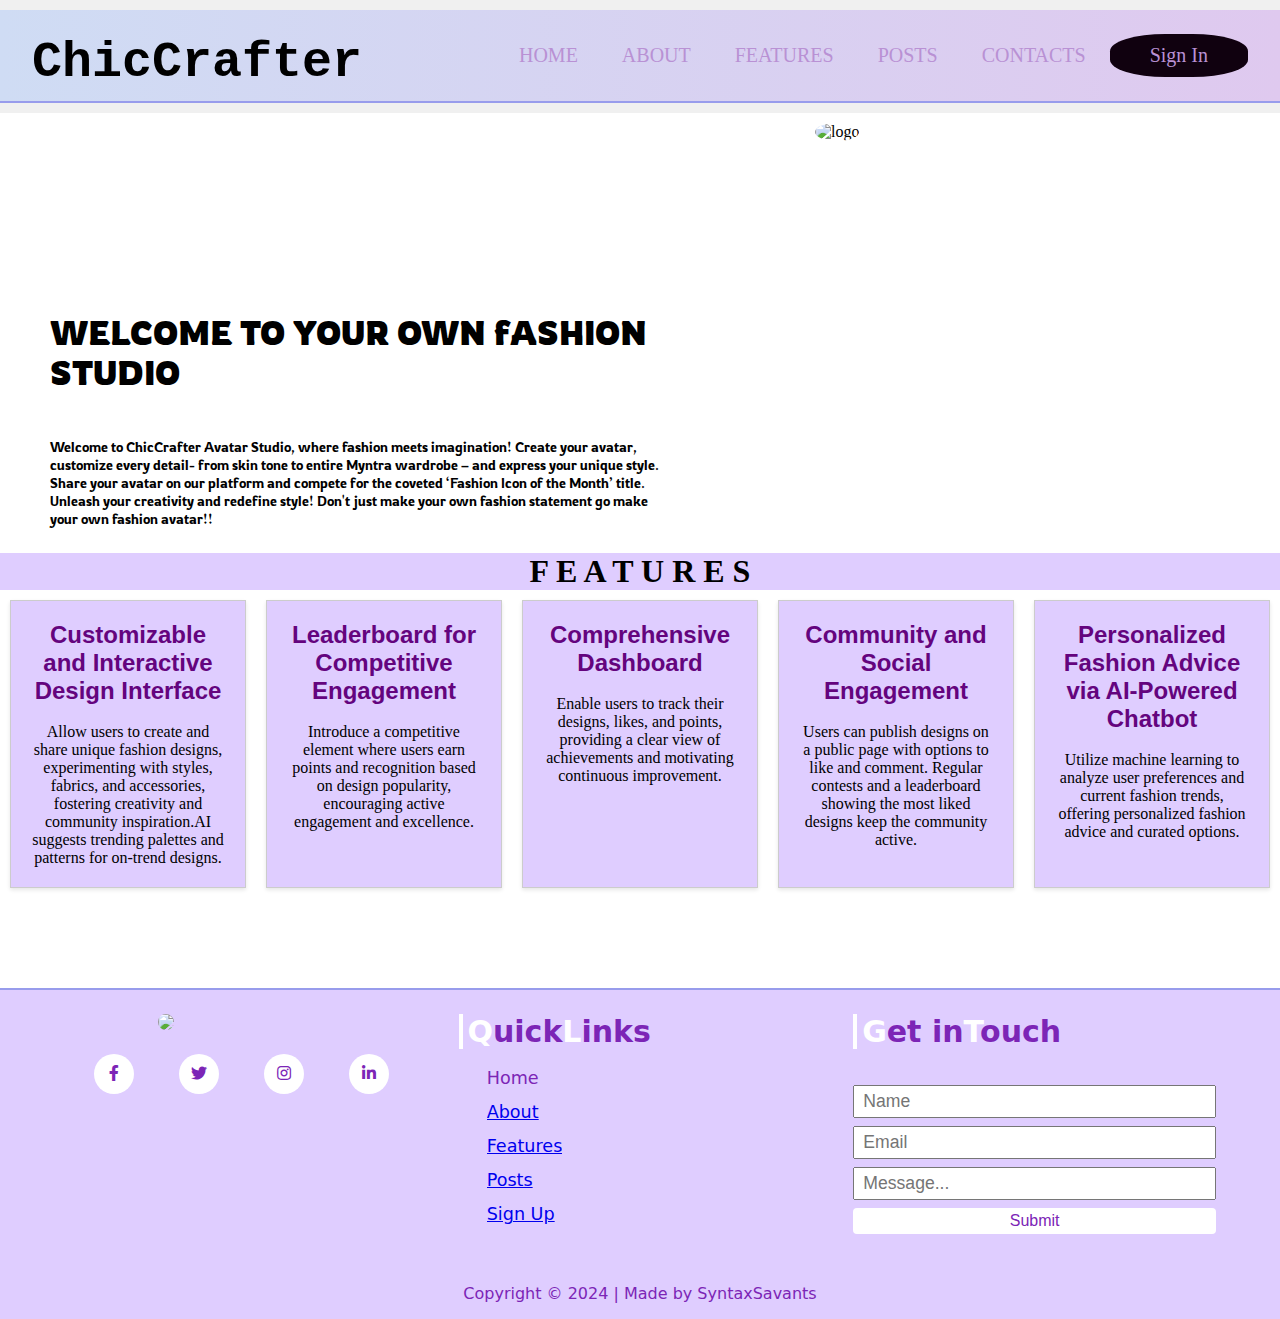
==== index.html @ e270c96d "Update index.html" ====
<!DOCTYPE html>
<html lang="en">
<head>
    <meta charset="UTF-8">
    <meta name="viewport" content="width=device-width, initial-scale=1.0">
    <title>ChicCraft</title>
    <link rel="stylesheet" href="main.css">
    <link rel="preconnect" href="https://fonts.googleapis.com">
<link rel="preconnect" href="https://fonts.gstatic.com" crossorigin>
<link href="https://fonts.googleapis.com/css2?family=Rowdies:wght@300;400;700&display=swap" rel="stylesheet">
    <script src="script.js" defer></script>
    <link rel="stylesheet" type="text/css" href="https://cdnjs.cloudflare.com/ajax/libs/font-awesome/5.15.1/css/all.min.css">
</head>
<body>
    <header>
            <div class="header circleBehind">
               
           
                <h1 style="display: flex; align-items: start; font-size: 50px; position:absolute; font-family: 'Courier New', Courier, monospace;">ChicCrafter</h1>
              <a alt="HOME">HOME</a>
              <a href="#about" alt="POSTS">ABOUT</a>
              <a href="#features" alt="DASHBOARD">FEATURES</a>
              <a href ="postsIndex.html" alt="CONTACT">POSTS</a>
              <a href="#footer" alt="CONTACT">CONTACTS</a>
           
            <button id="signin-btn" class="custom-btn btn header"><a href="login.html">Sign In</a></button>
        </div>
        </header>
  

    <section>
        <div id="about" class="left-intro">
        
            <h1>WELCOME TO YOUR OWN fASHION STUDIO</h1>
            <br>
            <br>
            <p> 
                Welcome to ChicCrafter Avatar Studio, where fashion meets imagination! Create your avatar, customize every detail- from skin tone to entire Myntra wardrobe – and express your unique style. Share your avatar on our platform and compete for the coveted ‘Fashion Icon of the Month’ title. Unleash your creativity and redefine style!
                Don't just make your own fashion statement go make your own fashion avatar!! </p>
        </div>
        
        <div class="right-intro">
            <img src="logo.jpg" alt="logo" >
        </div>
    </section>
    <h1 style="text-align: center; font-family:Georgia, 'Times New Roman', Times, serif; background-color: #dfcdff; " id="features">F E A T U R E S </h1> 
    <section>

        
        
        <div class="card"><h2>Customizable and Interactive Design Interface</h2><br>Allow users to create and share unique fashion designs, experimenting with styles, 
            fabrics, and accessories, fostering creativity and community inspiration.AI suggests trending palettes and patterns for on-trend designs.
        </div>
        <div class="card" ><h2>Leaderboard for Competitive Engagement</h2><br>Introduce a competitive element where users earn points and recognition 
            based on design popularity, encouraging active engagement and excellence.
        </div>
        <div class="card" ><h2>Comprehensive Dashboard</h2><br> Enable users to track their designs, likes, and points, providing a clear view of 
            achievements and motivating continuous improvement. 
            </div>
            
            <div class="card" ><h2>Community and Social Engagement</h2><br>Users can publish designs on a public page with options to like and comment. 
                Regular contests and a leaderboard showing the most liked designs keep the community active.
            </div>
            <div class="card" ><h2>Personalized Fashion Advice via AI-Powered Chatbot</h2><br>Utilize machine learning to analyze user preferences and 
                current fashion trends, offering personalized fashion advice and curated options.
            </div>
        </section>
            
            <footer >
                <div class="f-item-con" id="footer">
                    <div class="app-info">
                        <img class="logo" src="Images/logo.jpg">
                        <div class="social-links">
                        <a href="#"><i class="fab fa-facebook-f"></i></a>
                        <a href="#"><i class="fab fa-twitter"></i></a>
                        <a href="#"><i class="fab fa-instagram"></i></a>
                        <a href="#"><i class="fab fa-linkedin-in"></i></a>
                    </div>
                    
                </div>
                <div class="useful-links">
                  <span class='app-name'><span class='app-initial'>Q</span>uick<span class='app-initial'>L</span>inks</span>
                    <ul>
                        <a><li>Home</li></a>
                        <li><a href="#about">About</a></li>
                        <li><a href="#feature">Features</a></li>
                        <li><a href="postsIndex.html">Posts</a></li>
                        <li><a href="login.html">Sign Up</a></li>
                    </ul>
                </div>
                <div class="g-i-t">
                  <div class="useful-links"><span class='app-name' style="padding-bottom: 0%;"><span class='app-initial'>G</span>et in<span class='app-initial'>T</span>ouch</span></div>
                    <form action="/" method="post" class="space-y-2">
                        <input type="text" name="g-name" class="g-inp" id="g-name" placeholder='Name' />
                        <input type="email" name="g-email" class="g-inp" id="g-email" placeholder='Email' />
                        <input type="text" name="g-msg" class="g-inp h-40 resize-none" id="g-msg"
                            placeholder='Message...'></input>
                        <button type="submit" class='f-btn'>Submit</button>
                    </form>
                </div>
            </div>
            <div class='cr-con'>Copyright &copy; 2024 | Made by SyntaxSavants</div>
        </footer>
    
   

</body>
</html>
---- main.css ----
/* Basic reset and styles */
section{
    background-image: url('Designer\ \(1\).jpg');
    background-repeat: no-repeat;
    background-attachment: fixed;
    background-size: cover;
    display: flex;
    
}

* {
    margin: 0;
    padding: 0;
    box-sizing: border-box;
}

/* logo and intro */
.left-intro{
    width: 50%;
   margin-left: 50px;
   margin-top: 200px ;
   margin-bottom: 20px;
}
.left-intro {
    font-family: "Rowdies", sans-serif;
    font-weight: 300;
    font-style: normal;

}
.right-intro{
    width:50%;
    margin-bottom: 20px;
}
.right-intro img{
    border-radius: 50%;
    margin-left: 150px;
    margin-top: 10px;
}
/* header */
header {
    background-color: #f0f0f0;
    padding: 10px 0;
    display: flex;
    justify-content: space-between;
    align-items: center;
    text-align: right;
}

.header .title {
    align-items: center;
    margin-left: 40%;
    display: inline-block;
}
.header {
    width: fit-content;
    height: fit-content;
}
.header .logo{
    margin-right:20%;
}

div.header
{
    font-family: Raleway;
    margin: 0;
	padding: 1.5em 2em;
	/* text-align: right; */
    /* background: #9e9e9e; */
    position: sticky;
    width: 100%;
    background-image: linear-gradient(to left, #dfc9ef, #cfdcf4);
    border-bottom: 2px solid #989cec;
}

div.header a
{
    color: #b991d4;
    text-decoration: none;
    font: 20px Raleway;
    margin: 0px 10px;
    padding: 10px 10px;
    position: relative;
    z-index: 0;
    cursor: pointer;
    font-weight: 500;
   
}

/* Circle behind */
div.circleBehind a:before, div.circleBehind a:after
{
    position: absolute;
    top: 22px;
    left: 50%;
    width: 50px;
    height: 50px;
    border: 4px solid #989cecc0;
    transform: translateX(-50%) translateY(-50%) scale(0.8);
    border-radius: 50%;
    background: transparent;
    content: "";
    opacity: 0;
    transition: all 0.3s;
    z-index: -1;
}

div.circleBehind a:after
{
    border-width: 2px;
    transition: all 0.4s;
}

div.circleBehind a:hover:before
{
    opacity: 1;
    transform: translateX(-50%) translateY(-50%) scale(1);
}

div.circleBehind a:hover:after
{
    opacity: 1;
    transform: translateX(-50%) translateY(-50%) scale(1.3);
}


div.header .logo {
    border-radius: 55%;
    height: 120px;
   
    
}
div.header .logo .image{
    margin-left: -100px;
}


.logo img {
    height: 50px; 
    width: auto; 
    margin-left: 20px;

}

nav ul {
    list-style-type: none;
    display: flex;
    gap: 20px;
    margin-right: 20px;
}

nav ul li {
    margin-left: 10px;
}

nav ul li a {
    text-decoration: none;
    color: #333;
    font-weight: bold;
}

nav ul li a:hover {
    color: #070107; /* Bootstrap blue */
}
/* signin */
button {
    padding: 10px 20px;
    background-color: #10010f;
    color: rgb(254, 180, 253);
    border: none;
    cursor: pointer;
    border-radius: 40%;
}

button:hover {
    background-color: #cf97e0; 
   
}
#signin-btn:hover a {
    color: rgb(0, 0, 0); /* Change to your desired color */
}
/* introduction */
.intro {
    text-align: center;
    padding: 50px 20px;
    background-color: #f9f9f9;
}

.intro h1 {
    font-size: 2.5rem;
    margin-bottom: 10px;
}

.intro p {
    font-size: 1.2rem;
    color: #666;
}


.rowdies-light {
    font-family: "Rowdies", sans-serif;
    font-weight: 300;
    font-style: normal;
  }
  
  .rowdies-regular {
    font-family: "Rowdies", sans-serif;
    font-weight: 400;
    font-style: normal;
  }
  
  .rowdies-bold {
    font-family: "Rowdies", sans-serif;
    font-weight: 700;
    font-style: normal;
  }
  
   /* Basic styling for the cards */
   .card {
    border: 1px solid #ccc;
    padding: 20px;
    margin: 10px;
    text-align: center;
    background-color: #dfcdff;
    box-shadow: 0 2px 4px rgba(0, 0, 0, 0.1);
    width: calc(33.33% - 20px); 
    display: inline-block;
    vertical-align: top;
    justify-content: center;
    margin-bottom: 100px;
}
@media (max-width: 768px) {
    .card {
        width: 100%; 
    }}
    .card h2{
font-family: 'Gill Sans', 'Gill Sans MT', 'Calibri', 'Trebuchet MS', sans-serif; 
color: rgb(100, 4, 126);
 font-weight: 600;
    }
    

/* footer */
footer {
    margin-top: 0%; padding: 0;
    border: 0; outline: 0;
    font-family:system-ui, -apple-system, BlinkMacSystemFont, 'Segoe UI', Roboto, Oxygen, Ubuntu, Cantarell, 'Open Sans', 'Helvetica Neue', sans-serif;
    list-style: none;
    text-decoration: none;
    background-color: #dfcdff;
    color: #7c25b6;
    border-top: 2px solid #989cec;
  }
  :root{
    --theme-col: #ffffff;
  }
  .space-y-2 > :not([hidden]) ~ :not([hidden]) {
    --tw-space-y-reverse: 0;
    margin-top: calc(0.5rem * calc(1 - var(--tw-space-y-reverse)));
    margin-bottom: calc(0.5rem * var(--tw-space-y-reverse));
  }
  .f-item-con{
    padding: 1.5rem 4rem;
    display: grid;
    grid-template-columns: repeat(3, minmax(0, 1fr));
    grid-gap: 2rem;
  }
  footer .app-name{
    border-left: 4px solid var(--theme-col);
    padding-left: 0.3rem;
    font-size: 1.875rem;
    line-height: 2.25rem;
    font-weight: 700;
  }
  .app-name .app-initial{
    color: var(--theme-col);
  }
  footer .app-info p{
    padding-left: 1.65rem;
    overflow-y: hidden;
  }
  
  footer .app-info img{
    border-radius: 55%;
    height: 170px;
    margin-left: 94px;
  }
  
  footer .footer-title{ 
    font-size: 1.75rem;
    line-height: 1.75rem;
    border-left: 4px solid var(--theme-col);
    padding-left: 0.5rem;
    height: fit-content;
    overflow-y: hidden;
  }
  footer ul{ 
    padding-left: 1.75rem;
    font-size: 1.1rem;
    line-height: 1.25rem;
    margin-top: .5rem;
  }
  footer ul li{ 
    margin: .25rem 0;
    padding-top: 3%;
    cursor: pointer;
    width: fit-content;
    overflow-y: hidden;
  }
  footer ul li:hover{
    color: #ffffff;
  }
  footer .help-sec{
    grid-column-start: 2;
  }
  footer .cr-con{
    background-color: #dfcdff;
    color: #7c25b6;
    /* padding: 1rem 4rem; */
    padding-bottom: 1rem;
    text-align: center;
  }
  .g-i-t{
    display: grid;
    grid-column-start: 3;
    grid-row-start: 1;
    grid-row-end: 3;
  }
  .g-i-t form{
    display: flex;
    flex-direction: column;
    margin-top: 0.5rem;
    --tw-space-y-reverse: 0;
 
  }
  form .g-inp{
    padding: .25rem .5rem;
    font-size: 1.1rem;
  }
  .g-inp textarea{
    height: 150px;
  }
  .f-btn{
    padding: .25rem 1rem;
    background-color: var(--theme-col);
    border-radius: .25rem;
    font-size: 16px;
    color: #7c25b6;
    font-weight: 500;
  }
  .team-name{
    position: relative;
    margin-top: 2px;
    margin-left: 20px;
    margin-bottom: 10px;
  }
  p{
    font-size: 0.9rem;
    position: relative;
    margin-top: 5px;
    margin-bottom: 5px;
  }
  .social-links a{
    display: inline-block;
    height: 40px;
    width: 40px;
    background-color: #ffffff;
    margin:0 10px 10px 0;
    text-align: center;
    line-height: 40px;
    border-radius: 50%;
    color: #7c25b6;
    transition: all 0.5s ease;
    margin-left: 30px;
    margin-top: 20px;
  }
  .social-links a:hover{
    color: #ffffff;
    background-color: #7c25b6;
  }
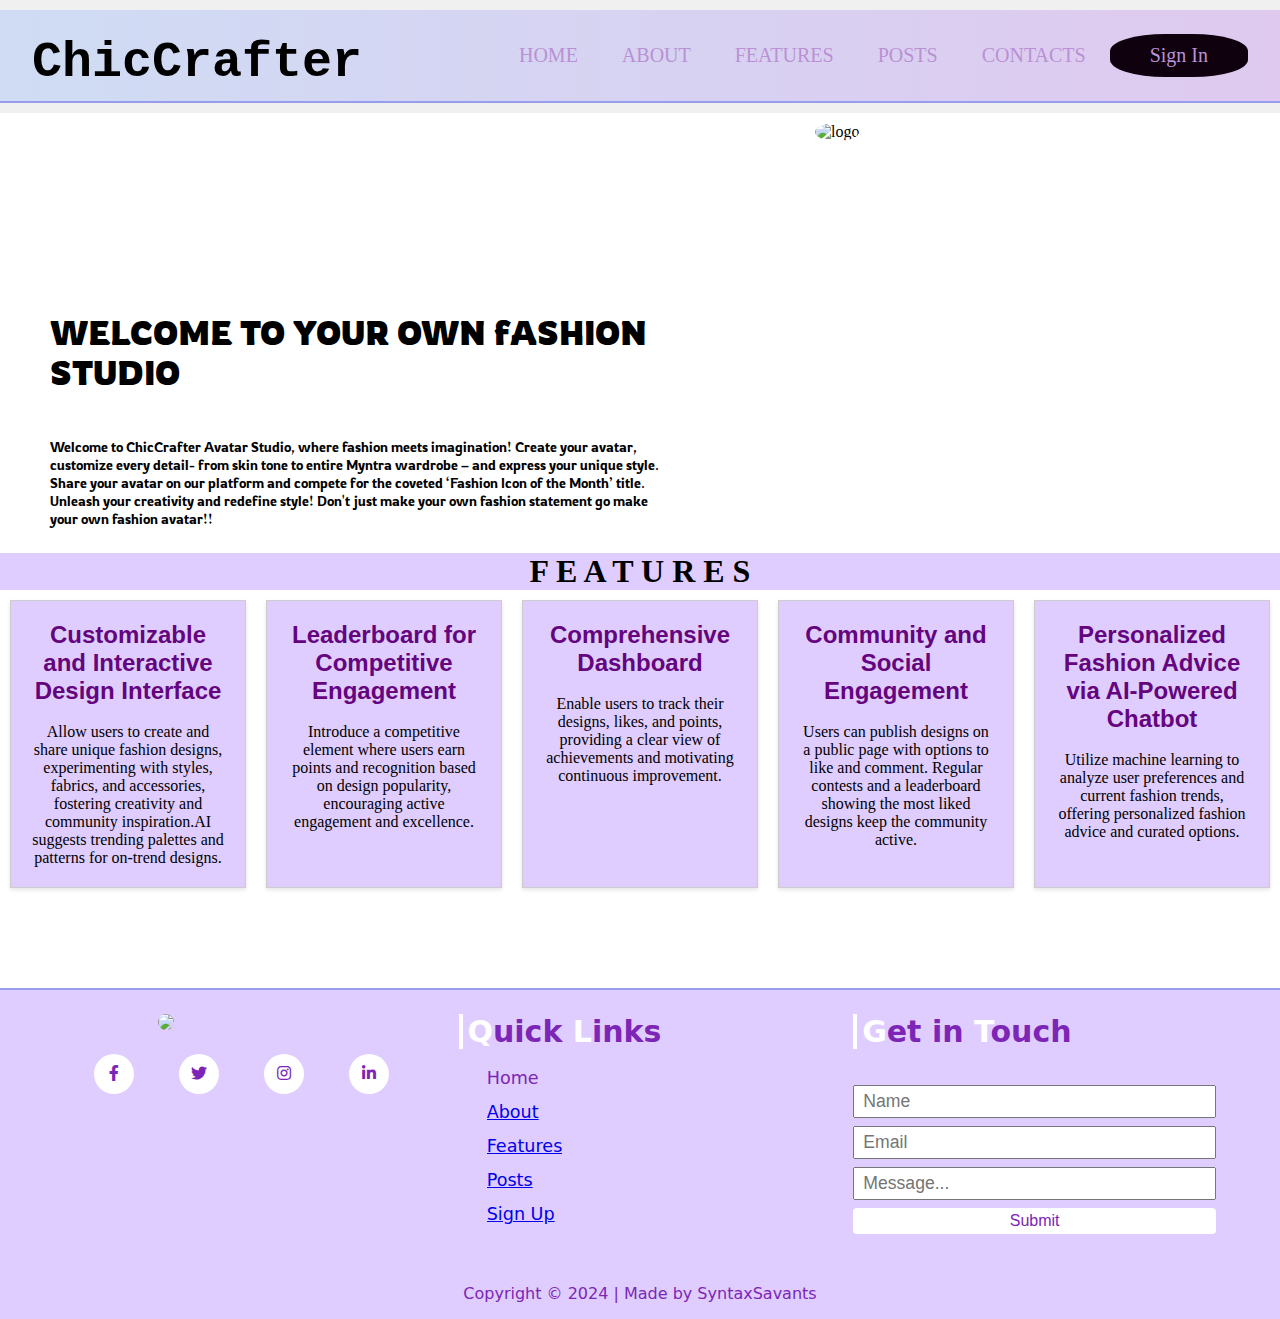
==== commit 61526420: "Update index.html" ====
--- a/index.html
+++ b/index.html
@@ -79,7 +79,7 @@
                     
                 </div>
                 <div class="useful-links">
-                  <span class='app-name'><span class='app-initial'>Q</span>uick<span class='app-initial'>L</span>inks</span>
+                  <span class='app-name'><span class='app-initial'>Q</span>uick <span class='app-initial'>L</span>inks</span>
                     <ul>
                         <a><li>Home</li></a>
                         <li><a href="#about">About</a></li>
@@ -89,7 +89,7 @@
                     </ul>
                 </div>
                 <div class="g-i-t">
-                  <div class="useful-links"><span class='app-name' style="padding-bottom: 0%;"><span class='app-initial'>G</span>et in<span class='app-initial'>T</span>ouch</span></div>
+                  <div class="useful-links"><span class='app-name' style="padding-bottom: 0%;"><span class='app-initial'>G</span>et in <span class='app-initial'>T</span>ouch</span></div>
                     <form action="/" method="post" class="space-y-2">
                         <input type="text" name="g-name" class="g-inp" id="g-name" placeholder='Name' />
                         <input type="email" name="g-email" class="g-inp" id="g-email" placeholder='Email' />
